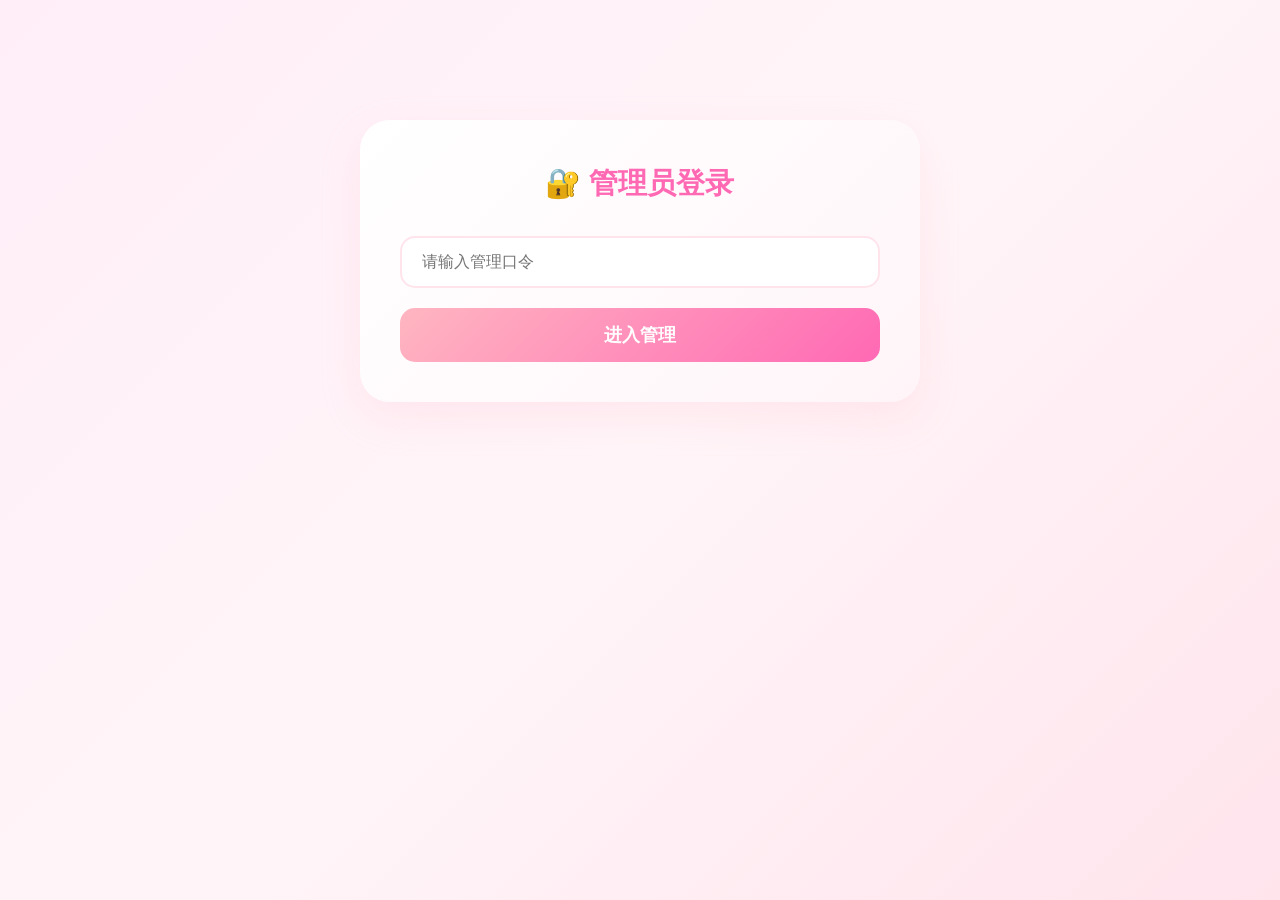
==== admin.html @ d69bb67c "oss config" ====
<!DOCTYPE html>
<html lang="zh-CN">
<head>
    <meta charset="UTF-8">
    <meta name="viewport" content="width=device-width, initial-scale=1.0">
    <title>按摩券管理</title>
    <link rel="stylesheet" href="style.css">
    <style>
        .admin-container {
            max-width: 600px;
            margin: 0 auto;
            padding: 20px;
        }

        .login-card {
            background: linear-gradient(135deg, #fff 0%, #fff5f8 100%);
            border-radius: 30px;
            padding: 40px;
            box-shadow: 0 15px 40px rgba(255, 182, 193, 0.2);
            text-align: center;
            margin-top: 100px;
        }

        .login-title {
            font-size: 1.8rem;
            color: #ff69b4;
            margin-bottom: 30px;
        }

        .login-input {
            width: 100%;
            padding: 15px 20px;
            border: 2px solid #ffe4ec;
            border-radius: 15px;
            font-size: 1rem;
            margin-bottom: 20px;
            outline: none;
            transition: border-color 0.3s ease;
        }

        .login-input:focus {
            border-color: #ff69b4;
        }

        .login-btn {
            width: 100%;
            padding: 15px;
            background: linear-gradient(135deg, #ffb6c1 0%, #ff69b4 100%);
            border: none;
            border-radius: 15px;
            color: #fff;
            font-size: 1.1rem;
            font-weight: 600;
            cursor: pointer;
            transition: transform 0.3s ease, box-shadow 0.3s ease;
        }

        .login-btn:hover {
            transform: translateY(-2px);
            box-shadow: 0 8px 25px rgba(255, 105, 180, 0.4);
        }

        .admin-panel {
            display: none;
        }

        .admin-panel.active {
            display: block;
        }

        .admin-header {
            display: flex;
            justify-content: space-between;
            align-items: center;
            margin-bottom: 30px;
        }

        .admin-title {
            font-size: 1.5rem;
            color: #ff69b4;
        }

        .logout-btn {
            padding: 10px 20px;
            background: #fff;
            border: 2px solid #ffe4ec;
            border-radius: 10px;
            color: #5a4a5a;
            cursor: pointer;
            transition: all 0.3s ease;
        }

        .logout-btn:hover {
            border-color: #ff69b4;
            color: #ff69b4;
        }

        .issue-card {
            background: linear-gradient(135deg, #fff 0%, #fff5f8 100%);
            border-radius: 20px;
            padding: 30px;
            box-shadow: 0 10px 30px rgba(255, 182, 193, 0.15);
            margin-bottom: 30px;
        }

        .issue-title {
            font-size: 1.2rem;
            color: #5a4a5a;
            margin-bottom: 20px;
        }

        .form-group {
            margin-bottom: 20px;
        }

        .form-label {
            display: block;
            margin-bottom: 8px;
            color: #5a4a5a;
            font-weight: 500;
        }

        .form-select, .form-input {
            width: 100%;
            padding: 12px 15px;
            border: 2px solid #ffe4ec;
            border-radius: 10px;
            font-size: 1rem;
            outline: none;
            transition: border-color 0.3s ease;
        }

        .form-select:focus, .form-input:focus {
            border-color: #ff69b4;
        }

        .issue-btn {
            width: 100%;
            padding: 15px;
            background: linear-gradient(135deg, #ffb6c1 0%, #ff69b4 100%);
            border: none;
            border-radius: 15px;
            color: #fff;
            font-size: 1.1rem;
            font-weight: 600;
            cursor: pointer;
            transition: transform 0.3s ease, box-shadow 0.3s ease;
        }

        .issue-btn:hover {
            transform: translateY(-2px);
            box-shadow: 0 8px 25px rgba(255, 105, 180, 0.4);
        }

        .issue-btn:disabled {
            opacity: 0.6;
            cursor: not-allowed;
            transform: none;
        }

        .stats-card {
            background: linear-gradient(135deg, #fff 0%, #fff5f8 100%);
            border-radius: 20px;
            padding: 25px;
            box-shadow: 0 10px 30px rgba(255, 182, 193, 0.15);
        }

        .stats-grid {
            display: grid;
            grid-template-columns: repeat(3, 1fr);
            gap: 15px;
            text-align: center;
        }

        .stat-item {
            padding: 15px;
            background: rgba(255, 228, 236, 0.5);
            border-radius: 15px;
        }

        .stat-number {
            font-size: 2rem;
            font-weight: 700;
            color: #ff69b4;
        }

        .stat-label {
            font-size: 0.9rem;
            color: #8a7a8a;
            margin-top: 5px;
        }

        .message {
            padding: 15px;
            border-radius: 10px;
            margin-bottom: 20px;
            text-align: center;
            display: none;
        }

        .message.success {
            background: #d4edda;
            color: #155724;
            display: block;
        }

        .message.error {
            background: #f8d7da;
            color: #721c24;
            display: block;
        }
    </style>
</head>
<body>
    <div class="admin-container">
        <div class="login-card" id="login-card">
            <h1 class="login-title">🔐 管理员登录</h1>
            <input type="password" class="login-input" id="passcode-input" placeholder="请输入管理口令">
            <button class="login-btn" id="login-btn">进入管理</button>
            <p id="login-error" style="color: #ff69b4; margin-top: 15px; display: none;">口令错误，请重试</p>
        </div>

        <div class="admin-panel" id="admin-panel">
            <div class="admin-header">
                <h1 class="admin-title">💆 按摩券管理</h1>
                <button class="logout-btn" id="logout-btn">退出</button>
            </div>

            <div class="message" id="message"></div>

            <div class="issue-card">
                <h2 class="issue-title">发放新按摩券</h2>
                <div class="form-group">
                    <label class="form-label">按摩时长</label>
                    <select class="form-select" id="duration-select">
                        <option value="5">5 分钟</option>
                        <option value="10">10 分钟</option>
                        <option value="20">20 分钟</option>
                        <option value="30">30 分钟</option>
                        <option value="60">60 分钟</option>
                    </select>
                </div>
                <div class="form-group">
                    <label class="form-label">券标题（可选）</label>
                    <input type="text" class="form-input" id="title-input" placeholder="默认：按摩券">
                </div>
                <button class="issue-btn" id="issue-btn">发放按摩券</button>
            </div>

            <div class="stats-card">
                <h2 class="issue-title">统计数据</h2>
                <div class="stats-grid">
                    <div class="stat-item">
                        <div class="stat-number" id="total-count">0</div>
                        <div class="stat-label">总券数</div>
                    </div>
                    <div class="stat-item">
                        <div class="stat-number" id="available-count">0</div>
                        <div class="stat-label">未使用</div>
                    </div>
                    <div class="stat-item">
                        <div class="stat-number" id="used-count">0</div>
                        <div class="stat-label">已使用</div>
                    </div>
                </div>
            </div>
        </div>
    </div>

    <script src="https://gosspublic.alicdn.com/aliyun-oss-sdk-6.18.0.min.js"></script>
    <script src="oss-config.js"></script>
    <script src="oss-utils.js"></script>
    <script>
        let isLoggedIn = false;

        document.getElementById('login-btn').addEventListener('click', handleLogin);
        document.getElementById('passcode-input').addEventListener('keypress', (e) => {
            if (e.key === 'Enter') handleLogin();
        });
        document.getElementById('logout-btn').addEventListener('click', handleLogout);
        document.getElementById('issue-btn').addEventListener('click', handleIssue);

        function handleLogin() {
            const passcode = document.getElementById('passcode-input').value;
            
            // 如果 OSS 未配置，使用默认口令
            let isValid = false;
            if (typeof verifyPasscode === 'function') {
                isValid = verifyPasscode(passcode);
            } else {
                isValid = passcode === '123456';
            }
            
            if (isValid) {
                isLoggedIn = true;
                document.getElementById('login-card').style.display = 'none';
                document.getElementById('admin-panel').classList.add('active');
                document.getElementById('login-error').style.display = 'none';
                loadStats();
            } else {
                document.getElementById('login-error').style.display = 'block';
            }
        }

        function handleLogout() {
            isLoggedIn = false;
            document.getElementById('passcode-input').value = '';
            document.getElementById('login-card').style.display = 'block';
            document.getElementById('admin-panel').classList.remove('active');
        }

        async function loadStats() {
            try {
                const config = await loadConfigFromOSS();
                const coupons = config.massageCoupons || [];
                
                const total = coupons.length;
                const available = coupons.filter(c => c.status === 'available').length;
                const used = coupons.filter(c => c.status === 'used').length;
                
                document.getElementById('total-count').textContent = total;
                document.getElementById('available-count').textContent = available;
                document.getElementById('used-count').textContent = used;
            } catch (error) {
                showMessage('加载统计数据失败: ' + error.message, 'error');
            }
        }

        async function handleIssue() {
            const duration = parseInt(document.getElementById('duration-select').value);
            const title = document.getElementById('title-input').value || '按摩券';
            
            const issueBtn = document.getElementById('issue-btn');
            issueBtn.disabled = true;
            issueBtn.textContent = '发放中...';

            try {
                const coupon = {
                    icon: '💆',
                    title: title,
                    duration: duration,
                    durationUnit: '分钟'
                };
                
                await addMassageCoupon(coupon);
                showMessage(`按摩券发放成功！时长：${duration}分钟`, 'success');
                document.getElementById('title-input').value = '';
                loadStats();
            } catch (error) {
                showMessage('发放失败: ' + error.message, 'error');
            } finally {
                issueBtn.disabled = false;
                issueBtn.textContent = '发放按摩券';
            }
        }

        function showMessage(text, type) {
            const messageEl = document.getElementById('message');
            messageEl.textContent = text;
            messageEl.className = 'message ' + type;
            
            setTimeout(() => {
                messageEl.className = 'message';
            }, 3000);
        }
    </script>
</body>
</html>
---- style.css ----
* {
    margin: 0;
    padding: 0;
    box-sizing: border-box;
}

body {
    font-family: 'PingFang SC', 'Microsoft YaHei', sans-serif;
    background: linear-gradient(135deg, #ffeef8 0%, #fff5f8 50%, #ffe4ec 100%);
    min-height: 100vh;
    color: #5a4a5a;
    line-height: 1.6;
}

.music-control {
    position: fixed;
    top: 20px;
    right: 20px;
    z-index: 1000;
    cursor: pointer;
    background: linear-gradient(135deg, rgba(255, 182, 193, 0.9) 0%, rgba(255, 105, 180, 0.9) 100%);
    border-radius: 50%;
    width: 50px;
    height: 50px;
    display: flex;
    align-items: center;
    justify-content: center;
    box-shadow: 0 4px 15px rgba(255, 105, 180, 0.3);
    transition: transform 0.3s ease, box-shadow 0.3s ease;
    backdrop-filter: blur(10px);
}

.music-control:hover {
    transform: scale(1.1);
    box-shadow: 0 6px 20px rgba(255, 105, 180, 0.4);
}

.menu-control {
    position: fixed;
    top: 20px;
    left: 20px;
    z-index: 1000;
    cursor: pointer;
    background: linear-gradient(135deg, rgba(255, 182, 193, 0.9) 0%, rgba(255, 105, 180, 0.9) 100%);
    border-radius: 50%;
    width: 50px;
    height: 50px;
    display: flex;
    align-items: center;
    justify-content: center;
    box-shadow: 0 4px 15px rgba(255, 105, 180, 0.3);
    transition: transform 0.3s ease, box-shadow 0.3s ease;
    backdrop-filter: blur(10px);
}

.menu-control:hover {
    transform: scale(1.1);
    box-shadow: 0 6px 20px rgba(255, 105, 180, 0.4);
}

.menu-icon {
    font-size: 24px;
    color: #fff;
}

.menu-overlay {
    position: fixed;
    top: 0;
    left: 0;
    width: 100%;
    height: 100%;
    background: rgba(0, 0, 0, 0.5);
    z-index: 2000;
    opacity: 0;
    visibility: hidden;
    transition: opacity 0.3s ease, visibility 0.3s ease;
}

.menu-overlay.active {
    opacity: 1;
    visibility: visible;
}

.menu-content {
    position: absolute;
    top: 0;
    left: 0;
    width: 280px;
    height: 100%;
    background: linear-gradient(180deg, #fff5f8 0%, #ffeef8 100%);
    padding: 60px 30px 30px;
    transform: translateX(-100%);
    transition: transform 0.3s ease;
    box-shadow: 5px 0 30px rgba(255, 105, 180, 0.2);
}

.menu-overlay.active .menu-content {
    transform: translateX(0);
}

.menu-close {
    position: absolute;
    top: 20px;
    right: 20px;
    background: none;
    border: none;
    font-size: 24px;
    color: #ff69b4;
    cursor: pointer;
    width: 40px;
    height: 40px;
    display: flex;
    align-items: center;
    justify-content: center;
    border-radius: 50%;
    transition: background 0.3s ease;
}

.menu-close:hover {
    background: rgba(255, 105, 180, 0.1);
}

.menu-nav {
    display: flex;
    flex-direction: column;
    gap: 15px;
}

.menu-item {
    display: flex;
    align-items: center;
    padding: 15px 20px;
    background: linear-gradient(135deg, #fff 0%, #fff5f8 100%);
    border-radius: 15px;
    text-decoration: none;
    color: #5a4a5a;
    font-size: 1.1rem;
    font-weight: 500;
    transition: all 0.3s ease;
    border: 2px solid #ffe4ec;
    box-shadow: 0 4px 15px rgba(255, 182, 193, 0.15);
}

.menu-item:hover {
    transform: translateX(10px);
    box-shadow: 0 6px 20px rgba(255, 182, 193, 0.25);
    border-color: #ffb6c1;
}

.menu-item.active {
    background: linear-gradient(135deg, #ffb6c1 0%, #ffc0cb 100%);
    color: #fff;
    border-color: #ff69b4;
}

.page-hidden {
    display: none;
}

.music-icon {
    font-size: 24px;
    animation: pulse 2s ease-in-out infinite;
}

.music-control.playing .music-icon {
    animation: spin 3s linear infinite;
}

@keyframes spin {
    from {
        transform: rotate(0deg);
    }
    to {
        transform: rotate(360deg);
    }
}

@keyframes fadeIn {
    from {
        opacity: 0;
        transform: translateY(20px);
    }
    to {
        opacity: 1;
        transform: translateY(0);
    }
}

@keyframes slideInLeft {
    from {
        opacity: 0;
        transform: translateX(-50px);
    }
    to {
        opacity: 1;
        transform: translateX(0);
    }
}

@keyframes slideInRight {
    from {
        opacity: 0;
        transform: translateX(50px);
    }
    to {
        opacity: 1;
        transform: translateX(0);
    }
}

@keyframes pulse {
    0%, 100% {
        transform: scale(1);
    }
    50% {
        transform: scale(1.05);
    }
}

@keyframes float {
    0%, 100% {
        transform: translateY(0);
    }
    50% {
        transform: translateY(-10px);
    }
}

.container {
    max-width: 1200px;
    margin: 0 auto;
    padding: 20px;
    animation: fadeIn 0.8s ease-out;
    will-change: opacity, transform;
}

.header {
    text-align: center;
    padding: 25px 20px;
    background: linear-gradient(135deg, #ffb6c1 0%, #ffc0cb 100%);
    border-radius: 30px;
    margin-bottom: 20px;
    box-shadow: 0 10px 30px rgba(255, 182, 193, 0.3);
    animation: slideInLeft 0.8s ease-out;
    will-change: opacity, transform;
}

.title {
    font-size: 2.2rem;
    color: #fff;
    text-shadow: 
        0 0 10px rgba(255, 255, 255, 0.8),
        0 0 20px rgba(255, 105, 180, 0.6),
        0 0 30px rgba(255, 20, 147, 0.4),
        2px 2px 4px rgba(0, 0, 0, 0.2);
    font-weight: 600;
    letter-spacing: 4px;
    background: linear-gradient(135deg, rgba(255, 255, 255, 0.2) 0%, rgba(255, 255, 255, 0.1) 100%);
    padding: 8px 20px;
    border-radius: 15px;
    display: inline-block;
    position: relative;
    overflow: hidden;
}

.title::before {
    content: '';
    position: absolute;
    top: -50%;
    left: -50%;
    width: 200%;
    height: 200%;
    background: linear-gradient(
        45deg,
        transparent,
        transparent 40%,
        rgba(255, 255, 255, 0.3) 50%,
        transparent 60%,
        transparent
    );
    animation: shine 3s ease-in-out infinite;
    transform: rotate(45deg);
}

@keyframes shine {
    0% {
        transform: translateX(-100%) rotate(45deg);
    }
    100% {
        transform: translateX(100%) rotate(45deg);
    }
}

.section-title {
    font-size: 1.8rem;
    color: #ff69b4;
    text-align: center;
    margin-bottom: 30px;
    margin-top: 30px;
    font-weight: 600;
    position: relative;
    animation: slideInRight 0.8s ease-out;
    will-change: opacity, transform;
}

.section-title::after {
    content: '';
    display: block;
    width: 80px;
    height: 3px;
    background: linear-gradient(90deg, #ffb6c1, #ff69b4);
    margin: 10px auto;
    border-radius: 2px;
    animation: pulse 2s ease-in-out infinite;
    will-change: transform;
}

.love-time-section {
    margin-bottom: 50px;
}

.love-time-card {
    background: linear-gradient(135deg, #fff 0%, #fff5f8 100%);
    border-radius: 30px;
    padding: 40px;
    box-shadow: 0 15px 40px rgba(255, 182, 193, 0.2);
    text-align: center;
}

.time-display {
    display: flex;
    justify-content: center;
    gap: 20px;
    flex-wrap: wrap;
}

.time-item {
    display: flex;
    flex-direction: column;
    align-items: center;
    background: linear-gradient(135deg, #ffb6c1 0%, #ffc0cb 100%);
    padding: 20px 30px;
    border-radius: 20px;
    box-shadow: 0 8px 20px rgba(255, 182, 193, 0.3);
    min-width: 100px;
    animation: float 3s ease-in-out infinite;
    transition: transform 0.3s ease;
    will-change: transform;
}

.time-item:hover {
    transform: scale(1.1);
}

.time-item:nth-child(1) { animation-delay: 0s; }
.time-item:nth-child(2) { animation-delay: 0.2s; }
.time-item:nth-child(3) { animation-delay: 0.4s; }
.time-item:nth-child(4) { animation-delay: 0.6s; }

.time-number {
    font-size: 3rem;
    font-weight: 700;
    color: #fff;
    display: block;
    margin-bottom: 5px;
    text-shadow: 2px 2px 4px rgba(0, 0, 0, 0.1);
    transition: transform 0.3s ease;
}

.time-label {
    font-size: 1rem;
    color: #fff;
    font-weight: 500;
}

.milestones-section {
    margin-bottom: 50px;
}

.milestones-carousel {
    position: relative;
    padding: 0 60px;
}

.milestones-track {
    display: flex;
    gap: 20px;
    overflow-x: auto;
    scroll-behavior: smooth;
    padding: 20px 0;
    scrollbar-width: none;
    -ms-overflow-style: none;
}

.milestones-track::-webkit-scrollbar {
    display: none;
}

.milestone-card {
    background: linear-gradient(135deg, #fff 0%, #fff5f8 100%);
    border-radius: 20px;
    padding: 0;
    box-shadow: 0 10px 30px rgba(255, 182, 193, 0.15);
    transition: transform 0.3s ease, box-shadow 0.3s ease;
    border: 2px solid #ffe4ec;
    min-width: 300px;
    max-width: 300px;
    flex-shrink: 0;
    animation: fadeIn 0.6s ease-out;
    overflow: hidden;
}

.milestone-card:hover {
    transform: translateY(-10px) rotate(2deg);
    box-shadow: 0 20px 50px rgba(255, 182, 193, 0.35);
}

.milestone-image {
    width: 100%;
    height: 180px;
    object-fit: cover;
    transition: transform 0.5s ease;
}

.milestone-card:hover .milestone-image {
    transform: scale(1.1);
}

.milestone-content {
    padding: 20px;
}

.carousel-btn {
    position: absolute;
    top: 50%;
    transform: translateY(-50%);
    width: 50px;
    height: 50px;
    border-radius: 50%;
    background: linear-gradient(135deg, #ffb6c1 0%, #ffc0cb 100%);
    border: none;
    color: #fff;
    font-size: 24px;
    cursor: pointer;
    box-shadow: 0 5px 15px rgba(255, 182, 193, 0.3);
    transition: all 0.3s ease;
    z-index: 10;
}

.carousel-btn:hover {
    transform: translateY(-50%) scale(1.1);
    box-shadow: 0 8px 20px rgba(255, 182, 193, 0.4);
}

.carousel-btn:active {
    transform: translateY(-50%) scale(0.95);
}

.carousel-prev {
    left: 10px;
}

.carousel-next {
    right: 10px;
}

.milestone-card:hover {
    transform: translateY(-5px);
    box-shadow: 0 15px 40px rgba(255, 182, 193, 0.25);
}

.milestone-date {
    font-size: 0.9rem;
    color: #ff69b4;
    font-weight: 600;
    margin-bottom: 10px;
    display: inline-block;
    background: linear-gradient(135deg, #ffe4ec 0%, #ffb6c1 100%);
    padding: 5px 15px;
    border-radius: 15px;
}

.milestone-title {
    font-size: 1.3rem;
    color: #5a4a5a;
    margin-bottom: 10px;
    font-weight: 600;
}

.milestone-description {
    font-size: 1rem;
    color: #8a7a8a;
    line-height: 1.6;
}

.goals-section {
    margin-bottom: 50px;
}

.goals-carousel {
    position: relative;
    padding: 0 60px;
}

.goals-track {
    display: flex;
    gap: 20px;
    overflow-x: auto;
    scroll-behavior: smooth;
    padding: 20px 0;
    scrollbar-width: none;
    -ms-overflow-style: none;
}

.goals-track::-webkit-scrollbar {
    display: none;
}

.goal-card {
    background: linear-gradient(135deg, #fff 0%, #fff5f8 100%);
    border-radius: 20px;
    padding: 30px 20px;
    box-shadow: 0 10px 30px rgba(255, 182, 193, 0.15);
    text-align: center;
    transition: transform 0.3s ease, box-shadow 0.3s ease;
    border: 2px solid #ffe4ec;
    cursor: pointer;
    min-width: 200px;
    max-width: 200px;
    flex-shrink: 0;
    animation: fadeIn 0.6s ease-out;
}

.goal-card:hover {
    transform: translateY(-10px) rotate(-2deg);
    box-shadow: 0 20px 50px rgba(255, 182, 193, 0.35);
}

.goal-icon {
    font-size: 3rem;
    margin-bottom: 15px;
    display: block;
    transition: transform 0.3s ease;
}

.goal-card:hover .goal-icon {
    transform: scale(1.2) rotate(10deg);
}

.goal-title {
    font-size: 1.1rem;
    color: #5a4a5a;
    font-weight: 500;
}

.map-section {
    margin-bottom: 50px;
}

.map-container {
    background: linear-gradient(135deg, #fff 0%, #fff5f8 100%);
    border-radius: 30px;
    padding: 30px;
    box-shadow: 0 15px 40px rgba(255, 182, 193, 0.2);
    animation: fadeIn 0.8s ease-out;
}

.asia-map {
    width: 100%;
    height: 500px;
    border-radius: 20px;
    overflow: hidden;
    transition: transform 0.3s ease;
}

.map-container:hover .asia-map {
    transform: scale(1.01);
}

.footer {
    text-align: center;
    padding: 30px;
    background: linear-gradient(135deg, #ffb6c1 0%, #ffc0cb 100%);
    border-radius: 30px;
    margin-top: 30px;
    box-shadow: 0 10px 30px rgba(255, 182, 193, 0.3);
    animation: slideInRight 0.8s ease-out;
    will-change: opacity, transform;
}

.footer p {
    color: #fff;
    font-size: 1.1rem;
    font-weight: 500;
    animation: pulse 2s ease-in-out infinite;
    will-change: transform;
}

@media (max-width: 768px) {
    .title {
        font-size: 1.8rem;
    }

    .section-title {
        font-size: 1.4rem;
    }

    .time-item {
        min-width: 70px;
        padding: 12px 15px;
    }

    .time-number {
        font-size: 1.8rem;
    }

    .milestones-carousel {
        padding: 0 40px;
    }

    .carousel-btn {
        width: 40px;
        height: 40px;
        font-size: 20px;
    }

    .goals-carousel {
        padding: 0 40px;
    }

    .goal-card {
        padding: 20px 15px;
    }

    .goal-icon {
        font-size: 2.5rem;
    }

    .goal-title {
        font-size: 1rem;
    }

    .map-container {
        padding: 20px;
    }

    .asia-map {
        height: 350px;
    }

    .coupons-container {
        grid-template-columns: 1fr;
        gap: 15px;
        padding: 10px 0;
    }

    .coupon-card {
        padding: 20px;
    }

    .coupon-icon {
        font-size: 2.5rem;
    }

    .coupon-title {
        font-size: 1.2rem;
    }

    .coupon-duration {
        font-size: 0.9rem;
        padding: 3px 10px;
    }

    .coupon-status {
        padding: 4px 12px;
        font-size: 0.8rem;
    }

    .coupon-info-item {
        padding: 8px 12px;
    }

    .coupon-info-label,
    .coupon-info-value {
        font-size: 0.85rem;
    }

    .menu-content {
        width: 260px;
        padding: 50px 20px 20px;
    }

    .menu-item {
        padding: 12px 15px;
        font-size: 1rem;
    }

    .music-control,
    .menu-control {
        width: 45px;
        height: 45px;
    }

    .music-icon,
    .menu-icon {
        font-size: 20px;
    }
}

.coupons-section {
    margin-bottom: 50px;
}

.coupons-tabs {
    display: flex;
    justify-content: center;
    gap: 15px;
    margin-bottom: 30px;
    flex-wrap: wrap;
}

.coupons-container {
    display: grid;
    grid-template-columns: repeat(auto-fill, minmax(350px, 1fr));
    gap: 25px;
    padding: 20px 0;
}

.coupon-card {
    background: linear-gradient(135deg, #fff 0%, #fff5f8 100%);
    border-radius: 20px;
    padding: 0;
    box-shadow: 0 10px 30px rgba(255, 182, 193, 0.15);
    transition: transform 0.3s ease, box-shadow 0.3s ease;
    border: 2px solid #ffe4ec;
    position: relative;
    overflow: hidden;
    animation: fadeIn 0.6s ease-out;
}

.coupon-card:hover {
    transform: translateY(-8px);
    box-shadow: 0 20px 50px rgba(255, 182, 193, 0.35);
}

.coupon-card.used {
    opacity: 0.85;
}

.coupon-card-header {
    display: flex;
    justify-content: space-between;
    align-items: center;
    padding: 15px 20px;
    background: linear-gradient(135deg, #ffe4ec 0%, #fff0f5 100%);
    border-bottom: 1px solid #ffd1dc;
}

.coupon-number {
    font-size: 0.85rem;
    font-weight: 600;
    color: #ff69b4;
    background: rgba(255, 255, 255, 0.8);
    padding: 5px 12px;
    border-radius: 15px;
    letter-spacing: 1px;
}

.coupon-main {
    display: flex;
    align-items: center;
    padding: 25px 20px;
    gap: 15px;
}

.coupon-icon {
    font-size: 3.5rem;
    flex-shrink: 0;
}

.coupon-content {
    flex: 1;
}

.coupon-title {
    font-size: 1.5rem;
    color: #5a4a5a;
    font-weight: 600;
    margin-bottom: 8px;
}

.coupon-card.used .coupon-title {
    color: #999;
}

.coupon-meta {
    display: flex;
    gap: 10px;
    align-items: center;
}

.coupon-duration {
    font-size: 1.1rem;
    color: #ff69b4;
    font-weight: 700;
    background: linear-gradient(135deg, #ffe4ec 0%, #ffb6c1 100%);
    padding: 6px 16px;
    border-radius: 20px;
}

.coupon-card.used .coupon-duration {
    color: #999;
    background: linear-gradient(135deg, #f0f0f0 0%, #e0e0e0 100%);
}

.coupon-timeline {
    padding: 0 20px 20px;
}

.timeline-item {
    display: flex;
    align-items: flex-start;
    gap: 12px;
    padding: 12px 0;
    border-bottom: 1px dashed #ffe4ec;
}

.timeline-item:last-child {
    border-bottom: none;
}

.timeline-item.pending {
    opacity: 0.6;
}

.timeline-dot {
    width: 12px;
    height: 12px;
    border-radius: 50%;
    background: #e0e0e0;
    border: 2px solid #ccc;
    flex-shrink: 0;
    margin-top: 4px;
}

.timeline-dot.active {
    background: #90EE90;
    border-color: #32CD32;
    box-shadow: 0 0 8px rgba(144, 238, 144, 0.6);
}

.timeline-dot.used {
    background: #ff69b4;
    border-color: #ff1493;
    box-shadow: 0 0 8px rgba(255, 105, 180, 0.6);
}

.timeline-content {
    flex: 1;
    display: flex;
    flex-direction: column;
    gap: 4px;
}

.timeline-label {
    font-size: 0.85rem;
    color: #8a7a8a;
    font-weight: 500;
}

.timeline-time {
    font-size: 0.95rem;
    color: #5a4a5a;
    font-weight: 600;
    font-family: 'Courier New', monospace;
    letter-spacing: 0.5px;
}

.coupon-card.used .timeline-time {
    color: #999;
}

.coupon-status {
    padding: 8px 18px;
    border-radius: 20px;
    font-size: 0.9rem;
    font-weight: 600;
    border: none;
    cursor: pointer;
    transition: all 0.3s ease;
}

.coupon-status.available {
    background: linear-gradient(135deg, #ff69b4 0%, #ff1493 100%);
    color: #fff;
    box-shadow: 0 4px 15px rgba(255, 105, 180, 0.4);
}

.coupon-status.available:hover {
    transform: scale(1.05);
    box-shadow: 0 6px 20px rgba(255, 105, 180, 0.5);
}

.coupon-status.available:active {
    transform: scale(0.98);
}

.coupon-status.used {
    background: linear-gradient(135deg, #ccc 0%, #999 100%);
    color: #fff;
    cursor: default;
}

.coupon-stamp {
    position: absolute;
    bottom: 20px;
    right: 20px;
    width: 80px;
    height: 80px;
    border: 3px solid #ff69b4;
    border-radius: 50%;
    display: flex;
    align-items: center;
    justify-content: center;
    transform: rotate(-30deg);
    opacity: 0;
    transition: opacity 0.3s ease;
}

.coupon-card.used .coupon-stamp {
    opacity: 0.3;
}

.coupon-stamp-text {
    font-size: 1rem;
    color: #ff69b4;
    font-weight: 700;
    text-transform: uppercase;
}

.tab-btn {
    padding: 12px 30px;
    background: linear-gradient(135deg, #fff 0%, #fff5f8 100%);
    border: 2px solid #ffe4ec;
    border-radius: 25px;
    color: #5a4a5a;
    font-size: 1rem;
    font-weight: 500;
    cursor: pointer;
    transition: all 0.3s ease;
    box-shadow: 0 4px 15px rgba(255, 182, 193, 0.15);
}

.tab-btn:hover {
    transform: translateY(-2px);
    box-shadow: 0 6px 20px rgba(255, 182, 193, 0.25);
    border-color: #ffb6c1;
}

.tab-btn.active {
    background: linear-gradient(135deg, #ffb6c1 0%, #ffc0cb 100%);
    color: #fff;
    border-color: #ff69b4;
}

.refresh-btn {
    background: linear-gradient(135deg, #e8f5e9 0%, #c8e6c9 100%);
    border-color: #a5d6a7;
}

.refresh-btn:hover {
    border-color: #66bb6a;
}

.qr-modal {
    position: fixed;
    top: 0;
    left: 0;
    width: 100%;
    height: 100%;
    background: rgba(0, 0, 0, 0.6);
    z-index: 3000;
    display: flex;
    align-items: center;
    justify-content: center;
    opacity: 0;
    visibility: hidden;
    transition: opacity 0.3s ease, visibility 0.3s ease;
}

.qr-modal.active {
    opacity: 1;
    visibility: visible;
}

.qr-modal-content {
    background: linear-gradient(135deg, #fff 0%, #fff5f8 100%);
    border-radius: 30px;
    padding: 40px;
    text-align: center;
    position: relative;
    max-width: 90%;
    width: 350px;
    box-shadow: 0 20px 60px rgba(255, 105, 180, 0.3);
    border: 3px solid #ffe4ec;
    transform: scale(0.9);
    transition: transform 0.3s ease;
}

.qr-modal.active .qr-modal-content {
    transform: scale(1);
}

.qr-modal-close {
    position: absolute;
    top: 15px;
    right: 15px;
    background: none;
    border: none;
    font-size: 24px;
    color: #ff69b4;
    cursor: pointer;
    width: 40px;
    height: 40px;
    display: flex;
    align-items: center;
    justify-content: center;
    border-radius: 50%;
    transition: background 0.3s ease;
}

.qr-modal-close:hover {
    background: rgba(255, 105, 180, 0.1);
}

.qr-modal-title {
    font-size: 1.4rem;
    color: #5a4a5a;
    margin-bottom: 25px;
    font-weight: 600;
}

.qr-code {
    width: 200px;
    height: 200px;
    margin: 0 auto 20px;
    padding: 15px;
    background: #fff;
    border-radius: 15px;
    box-shadow: 0 4px 15px rgba(0, 0, 0, 0.1);
    display: flex;
    align-items: center;
    justify-content: center;
}

.qr-code img {
    max-width: 100%;
    max-height: 100%;
}

.qr-modal-desc {
    font-size: 1rem;
    color: #8a7a8a;
}

.coupons-container {
    display: grid;
    grid-template-columns: repeat(auto-fill, minmax(300px, 1fr));
    gap: 25px;
    padding: 20px 0;
}

.coupon-card {
    background: linear-gradient(135deg, #fff 0%, #fff5f8 100%);
    border-radius: 20px;
    padding: 25px;
    box-shadow: 0 10px 30px rgba(255, 182, 193, 0.15);
    transition: transform 0.3s ease, box-shadow 0.3s ease;
    border: 2px solid #ffe4ec;
    position: relative;
    overflow: hidden;
    animation: fadeIn 0.6s ease-out;
}

.coupon-card:hover {
    transform: translateY(-10px);
    box-shadow: 0 20px 50px rgba(255, 182, 193, 0.35);
}

.coupon-card::before {
    content: '';
    position: absolute;
    top: 0;
    left: 0;
    right: 0;
    height: 5px;
    background: linear-gradient(90deg, #ffb6c1, #ff69b4);
}

@media (max-width: 480px) {
    .container {
        padding: 10px;
    }

    .header {
        padding: 30px 15px;
    }

    .title {
        font-size: 1.5rem;
    }

    .love-time-card {
        padding: 25px 15px;
    }

    .time-display {
        gap: 10px;
    }

    .time-item {
        min-width: 70px;
        padding: 12px 15px;
    }

    .time-number {
        font-size: 1.8rem;
    }

    .time-label {
        font-size: 0.85rem;
    }

    .goals-container {
        grid-template-columns: 1fr;
    }

    .milestone-card {
        padding: 20px;
    }

    .coupons-container {
        grid-template-columns: 1fr;
        gap: 15px;
        padding: 10px 0;
    }

    .coupon-card {
        border-radius: 15px;
    }

    .coupon-card-header {
        padding: 12px 15px;
    }

    .coupon-number {
        font-size: 0.75rem;
        padding: 4px 10px;
    }

    .coupon-main {
        padding: 18px 15px;
        gap: 12px;
    }

    .coupon-icon {
        font-size: 2.5rem;
    }

    .coupon-title {
        font-size: 1.2rem;
    }

    .coupon-duration {
        font-size: 0.9rem;
        padding: 4px 12px;
    }

    .coupon-status {
        padding: 6px 14px;
        font-size: 0.8rem;
    }

    .coupon-timeline {
        padding: 0 15px 15px;
    }

    .timeline-item {
        padding: 10px 0;
        gap: 10px;
    }

    .timeline-dot {
        width: 10px;
        height: 10px;
    }

    .timeline-label {
        font-size: 0.8rem;
    }

    .timeline-time {
        font-size: 0.85rem;
    }

    .coupon-stamp {
        width: 60px;
        height: 60px;
        bottom: 15px;
        right: 15px;
    }

    .coupon-stamp-text {
        font-size: 0.8rem;
    }

    .coupons-tabs {
        gap: 10px;
        margin-bottom: 20px;
    }

    .tab-btn {
        padding: 10px 20px;
        font-size: 0.9rem;
    }

    .qr-modal-content {
        padding: 30px 20px;
        width: 300px;
    }

    .qr-modal-title {
        font-size: 1.2rem;
        margin-bottom: 20px;
    }

    .qr-code {
        width: 160px;
        height: 160px;
        padding: 10px;
    }

    .qr-modal-desc {
        font-size: 0.9rem;
    }

    .menu-content {
        width: 240px;
        padding: 45px 15px 15px;
    }

    .menu-item {
        padding: 10px 12px;
        font-size: 0.95rem;
    }

    .menu-close {
        top: 15px;
        right: 15px;
        width: 35px;
        height: 35px;
        font-size: 20px;
    }

    .music-control,
    .menu-control {
        width: 40px;
        height: 40px;
        top: 15px;
    }

    .music-icon,
    .menu-icon {
        font-size: 18px;
    }
}
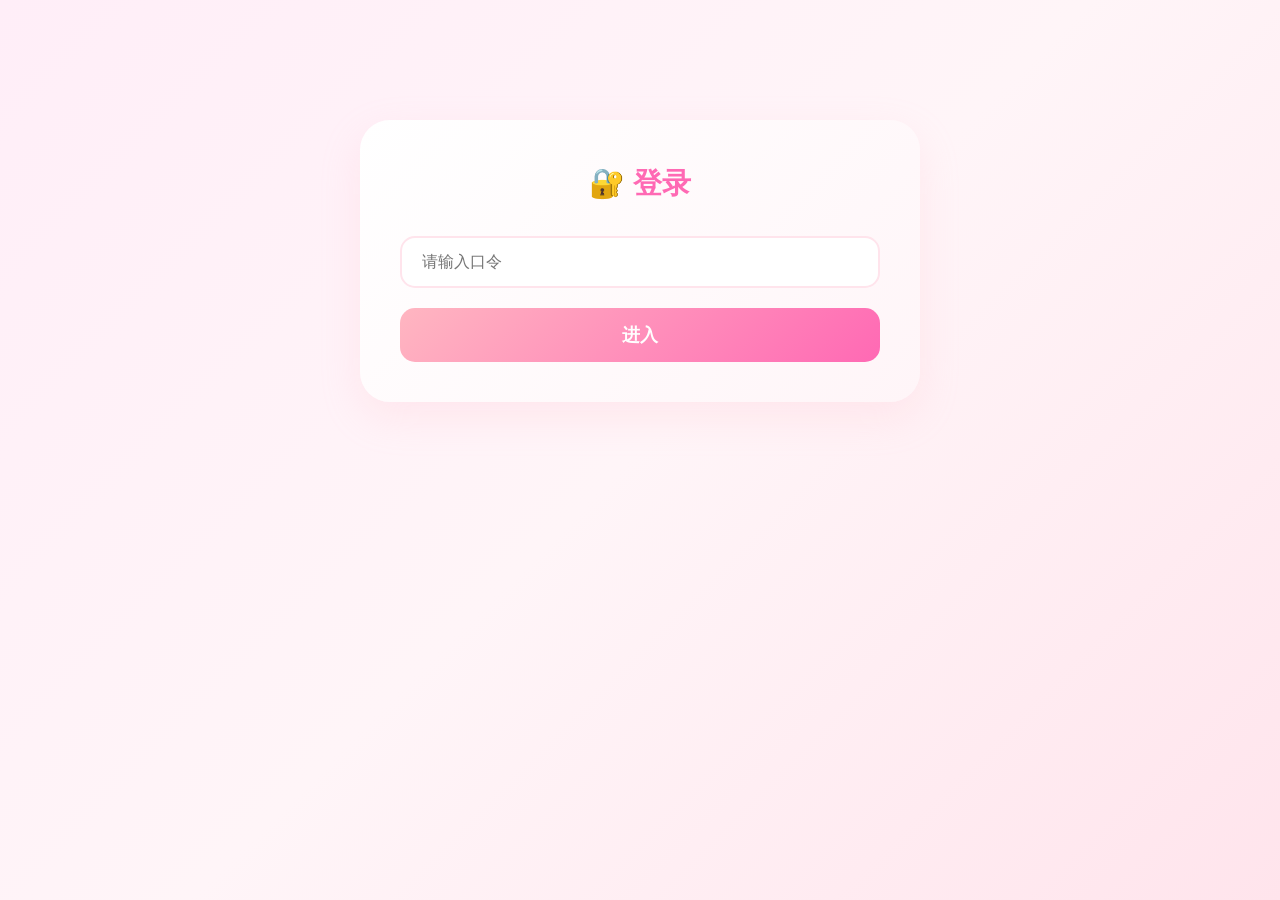
==== commit 32de7fb3: "admin" ====
--- a/admin.html
+++ b/admin.html
@@ -3,8 +3,8 @@
 <head>
     <meta charset="UTF-8">
     <meta name="viewport" content="width=device-width, initial-scale=1.0">
-    <title>按摩券管理</title>
-    <link rel="stylesheet" href="style.css">
+    <title>恋爱卡管理</title>
+    <link rel="stylesheet" href="css/style.css">
     <style>
         .admin-container {
             max-width: 600px;
@@ -209,42 +209,147 @@
             color: #721c24;
             display: block;
         }
+
+        .coupon-list {
+            background: linear-gradient(135deg, #fff 0%, #fff5f8 100%);
+            border-radius: 20px;
+            padding: 25px;
+            box-shadow: 0 10px 30px rgba(255, 182, 193, 0.15);
+            margin-top: 30px;
+        }
+
+        .coupon-list-title {
+            font-size: 1.2rem;
+            color: #5a4a5a;
+            margin-bottom: 20px;
+        }
+
+        .coupon-item {
+            display: flex;
+            justify-content: space-between;
+            align-items: center;
+            padding: 15px;
+            background: rgba(255, 228, 236, 0.5);
+            border-radius: 12px;
+            margin-bottom: 10px;
+            transition: all 0.3s ease;
+        }
+
+        .coupon-item:hover {
+            background: rgba(255, 228, 236, 0.8);
+            transform: translateX(5px);
+        }
+
+        .coupon-item-info {
+            display: flex;
+            align-items: center;
+            gap: 15px;
+        }
+
+        .coupon-item-icon {
+            font-size: 1.5rem;
+        }
+
+        .coupon-item-details {
+            display: flex;
+            flex-direction: column;
+        }
+
+        .coupon-item-title {
+            font-weight: 600;
+            color: #5a4a5a;
+        }
+
+        .coupon-item-meta {
+            font-size: 0.85rem;
+            color: #8a7a8a;
+        }
+
+        .coupon-item-status {
+            padding: 4px 12px;
+            border-radius: 12px;
+            font-size: 0.8rem;
+            font-weight: 500;
+        }
+
+        .coupon-item-status.available {
+            background: #d4edda;
+            color: #155724;
+        }
+
+        .coupon-item-status.used {
+            background: #f8d7da;
+            color: #721c24;
+        }
+
+        .delete-btn {
+            padding: 8px 16px;
+            background: #ff6b6b;
+            border: none;
+            border-radius: 8px;
+            color: #fff;
+            font-size: 0.85rem;
+            cursor: pointer;
+            transition: all 0.3s ease;
+            margin-left: 10px;
+        }
+
+        .delete-btn:hover {
+            background: #ff5252;
+            transform: scale(1.05);
+        }
+
+        .delete-btn:disabled {
+            opacity: 0.5;
+            cursor: not-allowed;
+            transform: none;
+        }
+
+        .coupon-item-actions {
+            display: flex;
+            align-items: center;
+            gap: 10px;
+        }
+
+        .empty-list {
+            text-align: center;
+            padding: 40px;
+            color: #8a7a8a;
+        }
     </style>
 </head>
 <body>
     <div class="admin-container">
         <div class="login-card" id="login-card">
-            <h1 class="login-title">🔐 管理员登录</h1>
-            <input type="password" class="login-input" id="passcode-input" placeholder="请输入管理口令">
-            <button class="login-btn" id="login-btn">进入管理</button>
+            <h1 class="login-title">🔐 登录</h1>
+            <input type="password" class="login-input" id="passcode-input" placeholder="请输入口令">
+            <button class="login-btn" id="login-btn">进入</button>
             <p id="login-error" style="color: #ff69b4; margin-top: 15px; display: none;">口令错误，请重试</p>
         </div>
 
         <div class="admin-panel" id="admin-panel">
             <div class="admin-header">
-                <h1 class="admin-title">💆 按摩券管理</h1>
+                <h1 class="admin-title">💆 恋爱卡管理</h1>
                 <button class="logout-btn" id="logout-btn">退出</button>
             </div>
 
             <div class="message" id="message"></div>
 
             <div class="issue-card">
-                <h2 class="issue-title">发放新按摩券</h2>
+                <h2 class="issue-title">赠送恋爱卡</h2>
                 <div class="form-group">
-                    <label class="form-label">按摩时长</label>
+                    <label class="form-label">时长</label>
                     <select class="form-select" id="duration-select">
                         <option value="5">5 分钟</option>
                         <option value="10">10 分钟</option>
                         <option value="20">20 分钟</option>
-                        <option value="30">30 分钟</option>
-                        <option value="60">60 分钟</option>
                     </select>
                 </div>
                 <div class="form-group">
-                    <label class="form-label">券标题（可选）</label>
-                    <input type="text" class="form-input" id="title-input" placeholder="默认：按摩券">
+                    <label class="form-label">标题</label>
+                    <input type="text" class="form-input" id="title-input" placeholder="默认：按摩卡">
                 </div>
-                <button class="issue-btn" id="issue-btn">发放按摩券</button>
+                <button class="issue-btn" id="issue-btn">赠送</button>
             </div>
 
             <div class="stats-card">
@@ -252,7 +357,7 @@
                 <div class="stats-grid">
                     <div class="stat-item">
                         <div class="stat-number" id="total-count">0</div>
-                        <div class="stat-label">总券数</div>
+                        <div class="stat-label">总数</div>
                     </div>
                     <div class="stat-item">
                         <div class="stat-number" id="available-count">0</div>
@@ -264,12 +369,20 @@
                     </div>
                 </div>
             </div>
+
+            <div class="coupon-list">
+                <h2 class="coupon-list-title">恋爱卡列表</h2>
+                <div id="coupon-list-container">
+                    <div class="empty-list">暂无恋爱卡</div>
+                </div>
+            </div>
         </div>
     </div>
 
     <script src="https://gosspublic.alicdn.com/aliyun-oss-sdk-6.18.0.min.js"></script>
-    <script src="oss-config.js"></script>
-    <script src="oss-utils.js"></script>
+    <script src="js/oss-config.js"></script>
+    <script src="js/crypto-utils.js"></script>
+    <script src="js/oss-utils.js"></script>
     <script>
         let isLoggedIn = false;
 
@@ -321,18 +434,72 @@
                 document.getElementById('total-count').textContent = total;
                 document.getElementById('available-count').textContent = available;
                 document.getElementById('used-count').textContent = used;
+                
+                renderCouponList(coupons);
             } catch (error) {
                 showMessage('加载统计数据失败: ' + error.message, 'error');
             }
         }
 
+        function renderCouponList(coupons) {
+            const container = document.getElementById('coupon-list-container');
+            
+            if (coupons.length === 0) {
+                container.innerHTML = '<div class="empty-list">暂无数据</div>';
+                return;
+            }
+            
+            // 按 ID 倒序排列，最新的在前面
+            const sortedCoupons = [...coupons].sort((a, b) => b.id - a.id);
+            
+            container.innerHTML = sortedCoupons.map(coupon => `
+                <div class="coupon-item" data-coupon-id="${coupon.id}">
+                    <div class="coupon-item-info">
+                        <span class="coupon-item-icon">${coupon.icon}</span>
+                        <div class="coupon-item-details">
+                            <span class="coupon-item-title">${coupon.title} #${coupon.id}</span>
+                            <span class="coupon-item-meta">${coupon.duration}${coupon.durationUnit} · ${coupon.acquiredDate}</span>
+                        </div>
+                    </div>
+                    <div class="coupon-item-actions">
+                        <span class="coupon-item-status ${coupon.status}">${coupon.status === 'available' ? '未使用' : '已使用'}</span>
+                        <button class="delete-btn" onclick="handleDelete(${coupon.id})">删除</button>
+                    </div>
+                </div>
+            `).join('');
+        }
+
+        async function handleDelete(couponId) {
+            if (!confirm(`确定要删除 #${couponId} 吗？此操作不可恢复。`)) {
+                return;
+            }
+            
+            const deleteBtn = document.querySelector(`[data-coupon-id="${couponId}"] .delete-btn`);
+            if (deleteBtn) {
+                deleteBtn.disabled = true;
+                deleteBtn.textContent = '删除中...';
+            }
+            
+            try {
+                await deleteMassageCoupon(couponId);
+                showMessage('删除成功', 'success');
+                loadStats();
+            } catch (error) {
+                showMessage('删除失败: ' + error.message, 'error');
+                if (deleteBtn) {
+                    deleteBtn.disabled = false;
+                    deleteBtn.textContent = '删除';
+                }
+            }
+        }
+
         async function handleIssue() {
             const duration = parseInt(document.getElementById('duration-select').value);
-            const title = document.getElementById('title-input').value || '按摩券';
+            const title = document.getElementById('title-input').value || '按摩卡';
             
             const issueBtn = document.getElementById('issue-btn');
             issueBtn.disabled = true;
-            issueBtn.textContent = '发放中...';
+            issueBtn.textContent = '赠送中...';
 
             try {
                 const coupon = {
@@ -343,14 +510,14 @@
                 };
                 
                 await addMassageCoupon(coupon);
-                showMessage(`按摩券发放成功！时长：${duration}分钟`, 'success');
+                showMessage(`${title}赠送成功！时长：${duration}分钟`, 'success');
                 document.getElementById('title-input').value = '';
                 loadStats();
             } catch (error) {
-                showMessage('发放失败: ' + error.message, 'error');
+                showMessage('赠送失败: ' + error.message, 'error');
             } finally {
                 issueBtn.disabled = false;
-                issueBtn.textContent = '发放按摩券';
+                issueBtn.textContent = '赠送';
             }
         }
 
--- a/css/style.css
+++ b/css/style.css
@@ -0,0 +1,1307 @@
+* {
+    margin: 0;
+    padding: 0;
+    box-sizing: border-box;
+}
+
+body {
+    font-family: 'PingFang SC', 'Microsoft YaHei', sans-serif;
+    background: linear-gradient(135deg, #ffeef8 0%, #fff5f8 50%, #ffe4ec 100%);
+    min-height: 100vh;
+    color: #5a4a5a;
+    line-height: 1.6;
+}
+
+.music-control {
+    position: fixed;
+    top: 20px;
+    right: 20px;
+    z-index: 1000;
+    cursor: pointer;
+    background: linear-gradient(135deg, rgba(255, 182, 193, 0.9) 0%, rgba(255, 105, 180, 0.9) 100%);
+    border-radius: 50%;
+    width: 50px;
+    height: 50px;
+    display: flex;
+    align-items: center;
+    justify-content: center;
+    box-shadow: 0 4px 15px rgba(255, 105, 180, 0.3);
+    transition: transform 0.3s ease, box-shadow 0.3s ease;
+    backdrop-filter: blur(10px);
+}
+
+.music-control:hover {
+    transform: scale(1.1);
+    box-shadow: 0 6px 20px rgba(255, 105, 180, 0.4);
+}
+
+.menu-control {
+    position: fixed;
+    top: 20px;
+    left: 20px;
+    z-index: 1000;
+    cursor: pointer;
+    background: linear-gradient(135deg, rgba(255, 182, 193, 0.9) 0%, rgba(255, 105, 180, 0.9) 100%);
+    border-radius: 50%;
+    width: 50px;
+    height: 50px;
+    display: flex;
+    align-items: center;
+    justify-content: center;
+    box-shadow: 0 4px 15px rgba(255, 105, 180, 0.3);
+    transition: transform 0.3s ease, box-shadow 0.3s ease;
+    backdrop-filter: blur(10px);
+}
+
+.menu-control:hover {
+    transform: scale(1.1);
+    box-shadow: 0 6px 20px rgba(255, 105, 180, 0.4);
+}
+
+.menu-icon {
+    font-size: 24px;
+    color: #fff;
+}
+
+.menu-overlay {
+    position: fixed;
+    top: 0;
+    left: 0;
+    width: 100%;
+    height: 100%;
+    background: rgba(0, 0, 0, 0.5);
+    z-index: 2000;
+    opacity: 0;
+    visibility: hidden;
+    transition: opacity 0.3s ease, visibility 0.3s ease;
+}
+
+.menu-overlay.active {
+    opacity: 1;
+    visibility: visible;
+}
+
+.menu-content {
+    position: absolute;
+    top: 0;
+    left: 0;
+    width: 280px;
+    height: 100%;
+    background: linear-gradient(180deg, #fff5f8 0%, #ffeef8 100%);
+    padding: 60px 30px 30px;
+    transform: translateX(-100%);
+    transition: transform 0.3s ease;
+    box-shadow: 5px 0 30px rgba(255, 105, 180, 0.2);
+}
+
+.menu-overlay.active .menu-content {
+    transform: translateX(0);
+}
+
+.menu-close {
+    position: absolute;
+    top: 20px;
+    right: 20px;
+    background: none;
+    border: none;
+    font-size: 24px;
+    color: #ff69b4;
+    cursor: pointer;
+    width: 40px;
+    height: 40px;
+    display: flex;
+    align-items: center;
+    justify-content: center;
+    border-radius: 50%;
+    transition: background 0.3s ease;
+}
+
+.menu-close:hover {
+    background: rgba(255, 105, 180, 0.1);
+}
+
+.menu-nav {
+    display: flex;
+    flex-direction: column;
+    gap: 15px;
+}
+
+.menu-item {
+    display: flex;
+    align-items: center;
+    padding: 15px 20px;
+    background: linear-gradient(135deg, #fff 0%, #fff5f8 100%);
+    border-radius: 15px;
+    text-decoration: none;
+    color: #5a4a5a;
+    font-size: 1.1rem;
+    font-weight: 500;
+    transition: all 0.3s ease;
+    border: 2px solid #ffe4ec;
+    box-shadow: 0 4px 15px rgba(255, 182, 193, 0.15);
+}
+
+.menu-item:hover {
+    transform: translateX(10px);
+    box-shadow: 0 6px 20px rgba(255, 182, 193, 0.25);
+    border-color: #ffb6c1;
+}
+
+.menu-item.active {
+    background: linear-gradient(135deg, #ffb6c1 0%, #ffc0cb 100%);
+    color: #fff;
+    border-color: #ff69b4;
+}
+
+.page-hidden {
+    display: none;
+}
+
+.music-icon {
+    font-size: 24px;
+    animation: pulse 2s ease-in-out infinite;
+}
+
+.music-control.playing .music-icon {
+    animation: spin 3s linear infinite;
+}
+
+@keyframes spin {
+    from {
+        transform: rotate(0deg);
+    }
+    to {
+        transform: rotate(360deg);
+    }
+}
+
+@keyframes fadeIn {
+    from {
+        opacity: 0;
+        transform: translateY(20px);
+    }
+    to {
+        opacity: 1;
+        transform: translateY(0);
+    }
+}
+
+@keyframes slideInLeft {
+    from {
+        opacity: 0;
+        transform: translateX(-50px);
+    }
+    to {
+        opacity: 1;
+        transform: translateX(0);
+    }
+}
+
+@keyframes slideInRight {
+    from {
+        opacity: 0;
+        transform: translateX(50px);
+    }
+    to {
+        opacity: 1;
+        transform: translateX(0);
+    }
+}
+
+@keyframes pulse {
+    0%, 100% {
+        transform: scale(1);
+    }
+    50% {
+        transform: scale(1.05);
+    }
+}
+
+@keyframes float {
+    0%, 100% {
+        transform: translateY(0);
+    }
+    50% {
+        transform: translateY(-10px);
+    }
+}
+
+.container {
+    max-width: 1200px;
+    margin: 0 auto;
+    padding: 20px;
+    animation: fadeIn 0.8s ease-out;
+    will-change: opacity, transform;
+}
+
+.header {
+    text-align: center;
+    padding: 25px 20px;
+    background: linear-gradient(135deg, #ffb6c1 0%, #ffc0cb 100%);
+    border-radius: 30px;
+    margin-bottom: 20px;
+    box-shadow: 0 10px 30px rgba(255, 182, 193, 0.3);
+    animation: slideInLeft 0.8s ease-out;
+    will-change: opacity, transform;
+}
+
+.title {
+    font-size: 2.2rem;
+    color: #fff;
+    text-shadow: 
+        0 0 10px rgba(255, 255, 255, 0.8),
+        0 0 20px rgba(255, 105, 180, 0.6),
+        0 0 30px rgba(255, 20, 147, 0.4),
+        2px 2px 4px rgba(0, 0, 0, 0.2);
+    font-weight: 600;
+    letter-spacing: 4px;
+    background: linear-gradient(135deg, rgba(255, 255, 255, 0.2) 0%, rgba(255, 255, 255, 0.1) 100%);
+    padding: 8px 20px;
+    border-radius: 15px;
+    display: inline-block;
+    position: relative;
+    overflow: hidden;
+}
+
+.title::before {
+    content: '';
+    position: absolute;
+    top: -50%;
+    left: -50%;
+    width: 200%;
+    height: 200%;
+    background: linear-gradient(
+        45deg,
+        transparent,
+        transparent 40%,
+        rgba(255, 255, 255, 0.3) 50%,
+        transparent 60%,
+        transparent
+    );
+    animation: shine 3s ease-in-out infinite;
+    transform: rotate(45deg);
+}
+
+@keyframes shine {
+    0% {
+        transform: translateX(-100%) rotate(45deg);
+    }
+    100% {
+        transform: translateX(100%) rotate(45deg);
+    }
+}
+
+.section-title {
+    font-size: 1.8rem;
+    color: #ff69b4;
+    text-align: center;
+    margin-bottom: 30px;
+    margin-top: 30px;
+    font-weight: 600;
+    position: relative;
+    animation: slideInRight 0.8s ease-out;
+    will-change: opacity, transform;
+}
+
+.section-title::after {
+    content: '';
+    display: block;
+    width: 80px;
+    height: 3px;
+    background: linear-gradient(90deg, #ffb6c1, #ff69b4);
+    margin: 10px auto;
+    border-radius: 2px;
+    animation: pulse 2s ease-in-out infinite;
+    will-change: transform;
+}
+
+.love-time-section {
+    margin-bottom: 50px;
+}
+
+.love-time-card {
+    background: linear-gradient(135deg, #fff 0%, #fff5f8 100%);
+    border-radius: 30px;
+    padding: 40px;
+    box-shadow: 0 15px 40px rgba(255, 182, 193, 0.2);
+    text-align: center;
+}
+
+.time-display {
+    display: flex;
+    justify-content: center;
+    gap: 20px;
+    flex-wrap: wrap;
+}
+
+.time-item {
+    display: flex;
+    flex-direction: column;
+    align-items: center;
+    background: linear-gradient(135deg, #ffb6c1 0%, #ffc0cb 100%);
+    padding: 20px 30px;
+    border-radius: 20px;
+    box-shadow: 0 8px 20px rgba(255, 182, 193, 0.3);
+    min-width: 100px;
+    animation: float 3s ease-in-out infinite;
+    transition: transform 0.3s ease;
+    will-change: transform;
+}
+
+.time-item:hover {
+    transform: scale(1.1);
+}
+
+.time-item:nth-child(1) { animation-delay: 0s; }
+.time-item:nth-child(2) { animation-delay: 0.2s; }
+.time-item:nth-child(3) { animation-delay: 0.4s; }
+.time-item:nth-child(4) { animation-delay: 0.6s; }
+
+.time-number {
+    font-size: 3rem;
+    font-weight: 700;
+    color: #fff;
+    display: block;
+    margin-bottom: 5px;
+    text-shadow: 2px 2px 4px rgba(0, 0, 0, 0.1);
+    transition: transform 0.3s ease;
+}
+
+.time-label {
+    font-size: 1rem;
+    color: #fff;
+    font-weight: 500;
+}
+
+.milestones-section {
+    margin-bottom: 50px;
+}
+
+.milestones-carousel {
+    position: relative;
+    padding: 0 60px;
+}
+
+.milestones-track {
+    display: flex;
+    gap: 20px;
+    overflow-x: auto;
+    scroll-behavior: smooth;
+    padding: 20px 0;
+    scrollbar-width: none;
+    -ms-overflow-style: none;
+}
+
+.milestones-track::-webkit-scrollbar {
+    display: none;
+}
+
+.milestone-card {
+    background: linear-gradient(135deg, #fff 0%, #fff5f8 100%);
+    border-radius: 20px;
+    padding: 0;
+    box-shadow: 0 10px 30px rgba(255, 182, 193, 0.15);
+    transition: transform 0.3s ease, box-shadow 0.3s ease;
+    border: 2px solid #ffe4ec;
+    min-width: 300px;
+    max-width: 300px;
+    flex-shrink: 0;
+    animation: fadeIn 0.6s ease-out;
+    overflow: hidden;
+}
+
+.milestone-card:hover {
+    transform: translateY(-10px) rotate(2deg);
+    box-shadow: 0 20px 50px rgba(255, 182, 193, 0.35);
+}
+
+.milestone-image {
+    width: 100%;
+    height: 180px;
+    object-fit: cover;
+    transition: transform 0.5s ease;
+}
+
+.milestone-card:hover .milestone-image {
+    transform: scale(1.1);
+}
+
+.milestone-content {
+    padding: 20px;
+}
+
+.carousel-btn {
+    position: absolute;
+    top: 50%;
+    transform: translateY(-50%);
+    width: 50px;
+    height: 50px;
+    border-radius: 50%;
+    background: linear-gradient(135deg, #ffb6c1 0%, #ffc0cb 100%);
+    border: none;
+    color: #fff;
+    font-size: 24px;
+    cursor: pointer;
+    box-shadow: 0 5px 15px rgba(255, 182, 193, 0.3);
+    transition: all 0.3s ease;
+    z-index: 10;
+}
+
+.carousel-btn:hover {
+    transform: translateY(-50%) scale(1.1);
+    box-shadow: 0 8px 20px rgba(255, 182, 193, 0.4);
+}
+
+.carousel-btn:active {
+    transform: translateY(-50%) scale(0.95);
+}
+
+.carousel-prev {
+    left: 10px;
+}
+
+.carousel-next {
+    right: 10px;
+}
+
+.milestone-card:hover {
+    transform: translateY(-5px);
+    box-shadow: 0 15px 40px rgba(255, 182, 193, 0.25);
+}
+
+.milestone-date {
+    font-size: 0.9rem;
+    color: #ff69b4;
+    font-weight: 600;
+    margin-bottom: 10px;
+    display: inline-block;
+    background: linear-gradient(135deg, #ffe4ec 0%, #ffb6c1 100%);
+    padding: 5px 15px;
+    border-radius: 15px;
+}
+
+.milestone-title {
+    font-size: 1.3rem;
+    color: #5a4a5a;
+    margin-bottom: 10px;
+    font-weight: 600;
+}
+
+.milestone-description {
+    font-size: 1rem;
+    color: #8a7a8a;
+    line-height: 1.6;
+}
+
+.goals-section {
+    margin-bottom: 50px;
+}
+
+.goals-carousel {
+    position: relative;
+    padding: 0 60px;
+}
+
+.goals-track {
+    display: flex;
+    gap: 20px;
+    overflow-x: auto;
+    scroll-behavior: smooth;
+    padding: 20px 0;
+    scrollbar-width: none;
+    -ms-overflow-style: none;
+}
+
+.goals-track::-webkit-scrollbar {
+    display: none;
+}
+
+.goal-card {
+    background: linear-gradient(135deg, #fff 0%, #fff5f8 100%);
+    border-radius: 20px;
+    padding: 30px 20px;
+    box-shadow: 0 10px 30px rgba(255, 182, 193, 0.15);
+    text-align: center;
+    transition: transform 0.3s ease, box-shadow 0.3s ease;
+    border: 2px solid #ffe4ec;
+    cursor: pointer;
+    min-width: 200px;
+    max-width: 200px;
+    flex-shrink: 0;
+    animation: fadeIn 0.6s ease-out;
+}
+
+.goal-card:hover {
+    transform: translateY(-10px) rotate(-2deg);
+    box-shadow: 0 20px 50px rgba(255, 182, 193, 0.35);
+}
+
+.goal-icon {
+    font-size: 3rem;
+    margin-bottom: 15px;
+    display: block;
+    transition: transform 0.3s ease;
+}
+
+.goal-card:hover .goal-icon {
+    transform: scale(1.2) rotate(10deg);
+}
+
+.goal-title {
+    font-size: 1.1rem;
+    color: #5a4a5a;
+    font-weight: 500;
+}
+
+.map-section {
+    margin-bottom: 50px;
+}
+
+.map-container {
+    background: linear-gradient(135deg, #fff 0%, #fff5f8 100%);
+    border-radius: 30px;
+    padding: 30px;
+    box-shadow: 0 15px 40px rgba(255, 182, 193, 0.2);
+    animation: fadeIn 0.8s ease-out;
+}
+
+.asia-map {
+    width: 100%;
+    height: 500px;
+    border-radius: 20px;
+    overflow: hidden;
+    transition: transform 0.3s ease;
+}
+
+.map-container:hover .asia-map {
+    transform: scale(1.01);
+}
+
+.footer {
+    text-align: center;
+    padding: 30px;
+    background: linear-gradient(135deg, #ffb6c1 0%, #ffc0cb 100%);
+    border-radius: 30px;
+    margin-top: 30px;
+    box-shadow: 0 10px 30px rgba(255, 182, 193, 0.3);
+    animation: slideInRight 0.8s ease-out;
+    will-change: opacity, transform;
+}
+
+.footer p {
+    color: #fff;
+    font-size: 1.1rem;
+    font-weight: 500;
+    animation: pulse 2s ease-in-out infinite;
+    will-change: transform;
+}
+
+@media (max-width: 768px) {
+    .title {
+        font-size: 1.8rem;
+    }
+
+    .section-title {
+        font-size: 1.4rem;
+    }
+
+    .time-item {
+        min-width: 70px;
+        padding: 12px 15px;
+    }
+
+    .time-number {
+        font-size: 1.8rem;
+    }
+
+    .milestones-carousel {
+        padding: 0 40px;
+    }
+
+    .carousel-btn {
+        width: 40px;
+        height: 40px;
+        font-size: 20px;
+    }
+
+    .goals-carousel {
+        padding: 0 40px;
+    }
+
+    .goal-card {
+        padding: 20px 15px;
+    }
+
+    .goal-icon {
+        font-size: 2.5rem;
+    }
+
+    .goal-title {
+        font-size: 1rem;
+    }
+
+    .map-container {
+        padding: 20px;
+    }
+
+    .asia-map {
+        height: 350px;
+    }
+
+    .coupons-container {
+        grid-template-columns: 1fr;
+        gap: 15px;
+        padding: 10px 0;
+    }
+
+    .coupon-card {
+        padding: 20px;
+    }
+
+    .coupon-icon {
+        font-size: 2.5rem;
+    }
+
+    .coupon-title {
+        font-size: 1.2rem;
+    }
+
+    .coupon-duration {
+        font-size: 0.9rem;
+        padding: 3px 10px;
+    }
+
+    .coupon-status {
+        padding: 4px 12px;
+        font-size: 0.8rem;
+    }
+
+    .coupon-info-item {
+        padding: 8px 12px;
+    }
+
+    .coupon-info-label,
+    .coupon-info-value {
+        font-size: 0.85rem;
+    }
+
+    .menu-content {
+        width: 260px;
+        padding: 50px 20px 20px;
+    }
+
+    .menu-item {
+        padding: 12px 15px;
+        font-size: 1rem;
+    }
+
+    .music-control,
+    .menu-control {
+        width: 45px;
+        height: 45px;
+    }
+
+    .music-icon,
+    .menu-icon {
+        font-size: 20px;
+    }
+}
+
+.coupons-section {
+    margin-bottom: 50px;
+}
+
+.coupons-tabs {
+    display: flex;
+    justify-content: center;
+    gap: 15px;
+    margin-bottom: 10px;
+    flex-wrap: wrap;
+}
+
+.pull-refresh-indicator {
+    display: flex;
+    align-items: center;
+    justify-content: center;
+    gap: 8px;
+    padding: 15px;
+    color: #8a7a8a;
+    font-size: 0.9rem;
+    transition: all 0.3s ease;
+    opacity: 0.7;
+}
+
+.pull-refresh-indicator.pulling {
+    opacity: 1;
+}
+
+.pull-refresh-indicator.refreshing {
+    opacity: 1;
+    color: #ff69b4;
+}
+
+.pull-refresh-icon {
+    font-size: 1.2rem;
+    transition: transform 0.3s ease;
+}
+
+.pull-refresh-indicator.pulling .pull-refresh-icon {
+    transform: rotate(180deg);
+}
+
+.pull-refresh-indicator.refreshing .pull-refresh-icon {
+    animation: spin 1s linear infinite;
+}
+
+@keyframes spin {
+    from { transform: rotate(0deg); }
+    to { transform: rotate(360deg); }
+}
+
+.coupons-container {
+    display: grid;
+    grid-template-columns: repeat(auto-fill, minmax(320px, 1fr));
+    gap: 18px;
+    padding: 15px 0;
+}
+
+.coupon-card {
+    background: linear-gradient(135deg, #fff 0%, #fff5f8 100%);
+    border-radius: 16px;
+    padding: 0;
+    box-shadow: 0 8px 20px rgba(255, 182, 193, 0.12);
+    transition: transform 0.3s ease, box-shadow 0.3s ease;
+    border: 2px solid #ffe4ec;
+    position: relative;
+    overflow: hidden;
+    animation: fadeIn 0.6s ease-out;
+}
+
+.coupon-card:hover {
+    transform: translateY(-5px);
+    box-shadow: 0 15px 40px rgba(255, 182, 193, 0.25);
+}
+
+.coupon-card.used {
+    opacity: 0.85;
+}
+
+.coupon-card-header {
+    display: flex;
+    justify-content: space-between;
+    align-items: center;
+    padding: 10px 15px;
+    background: linear-gradient(135deg, #ffe4ec 0%, #fff0f5 100%);
+    border-bottom: 1px solid #ffd1dc;
+}
+
+.coupon-number {
+    font-size: 0.75rem;
+    font-weight: 600;
+    color: #ff69b4;
+    background: rgba(255, 255, 255, 0.85);
+    padding: 4px 10px;
+    border-radius: 12px;
+    letter-spacing: 0.5px;
+}
+
+.coupon-main {
+    display: flex;
+    align-items: center;
+    padding: 18px 15px;
+    gap: 12px;
+}
+
+.coupon-icon {
+    font-size: 2.8rem;
+    flex-shrink: 0;
+}
+
+.coupon-content {
+    flex: 1;
+    min-width: 0;
+}
+
+.coupon-title {
+    font-size: 1.25rem;
+    color: #5a4a5a;
+    font-weight: 600;
+    margin-bottom: 6px;
+}
+
+.coupon-card.used .coupon-title {
+    color: #999;
+}
+
+.coupon-meta {
+    display: flex;
+    gap: 8px;
+    align-items: center;
+}
+
+.coupon-duration {
+    font-size: 0.95rem;
+    color: #ff69b4;
+    font-weight: 700;
+    background: linear-gradient(135deg, #ffe4ec 0%, #ffb6c1 100%);
+    padding: 4px 12px;
+    border-radius: 16px;
+}
+
+.coupon-card.used .coupon-duration {
+    color: #999;
+    background: linear-gradient(135deg, #f0f0f0 0%, #e0e0e0 100%);
+}
+
+.coupon-timeline {
+    padding: 0 15px 15px;
+}
+
+.timeline-item {
+    display: flex;
+    align-items: flex-start;
+    gap: 10px;
+    padding: 8px 0;
+    border-bottom: 1px dashed #ffe4ec;
+}
+
+.timeline-item:last-child {
+    border-bottom: none;
+}
+
+.timeline-item.pending {
+    opacity: 0.6;
+}
+
+.timeline-dot {
+    width: 10px;
+    height: 10px;
+    border-radius: 50%;
+    background: #e0e0e0;
+    border: 2px solid #ccc;
+    flex-shrink: 0;
+    margin-top: 3px;
+}
+
+.timeline-dot.active {
+    background: #90EE90;
+    border-color: #32CD32;
+    box-shadow: 0 0 6px rgba(144, 238, 144, 0.5);
+}
+
+.timeline-dot.used {
+    background: #ff69b4;
+    border-color: #ff1493;
+    box-shadow: 0 0 6px rgba(255, 105, 180, 0.5);
+}
+
+.timeline-content {
+    flex: 1;
+    display: flex;
+    flex-direction: column;
+    gap: 2px;
+}
+
+.timeline-label {
+    font-size: 0.75rem;
+    color: #8a7a8a;
+    font-weight: 500;
+}
+
+.timeline-time {
+    font-size: 0.8rem;
+    color: #5a4a5a;
+    font-weight: 600;
+    font-family: 'Courier New', monospace;
+    letter-spacing: 0.3px;
+}
+
+.coupon-card.used .timeline-time {
+    color: #999;
+}
+
+.coupon-status {
+    padding: 6px 14px;
+    border-radius: 16px;
+    font-size: 0.8rem;
+    font-weight: 600;
+    border: none;
+    cursor: pointer;
+    transition: all 0.3s ease;
+}
+
+.coupon-status.available {
+    background: linear-gradient(135deg, #ff69b4 0%, #ff1493 100%);
+    color: #fff;
+    box-shadow: 0 3px 12px rgba(255, 105, 180, 0.35);
+}
+
+.coupon-status.available:hover {
+    transform: scale(1.05);
+    box-shadow: 0 5px 15px rgba(255, 105, 180, 0.45);
+}
+
+.coupon-status.available:active {
+    transform: scale(0.98);
+}
+
+.coupon-status.used {
+    background: linear-gradient(135deg, #ccc 0%, #999 100%);
+    color: #fff;
+    cursor: default;
+}
+
+.coupon-stamp {
+    position: absolute;
+    bottom: 15px;
+    right: 15px;
+    width: 65px;
+    height: 65px;
+    border: 2.5px solid #ff69b4;
+    border-radius: 50%;
+    display: flex;
+    align-items: center;
+    justify-content: center;
+    transform: rotate(-30deg);
+    opacity: 0;
+    transition: opacity 0.3s ease;
+}
+
+.coupon-card.used .coupon-stamp {
+    opacity: 0.3;
+}
+
+.coupon-stamp-text {
+    font-size: 0.85rem;
+    color: #ff69b4;
+    font-weight: 700;
+    text-transform: uppercase;
+}
+
+.tab-btn {
+    padding: 12px 30px;
+    background: linear-gradient(135deg, #fff 0%, #fff5f8 100%);
+    border: 2px solid #ffe4ec;
+    border-radius: 25px;
+    color: #5a4a5a;
+    font-size: 1rem;
+    font-weight: 500;
+    cursor: pointer;
+    transition: all 0.3s ease;
+    box-shadow: 0 4px 15px rgba(255, 182, 193, 0.15);
+}
+
+.tab-btn:hover {
+    transform: translateY(-2px);
+    box-shadow: 0 6px 20px rgba(255, 182, 193, 0.25);
+    border-color: #ffb6c1;
+}
+
+.tab-btn.active {
+    background: linear-gradient(135deg, #ffb6c1 0%, #ffc0cb 100%);
+    color: #fff;
+    border-color: #ff69b4;
+}
+
+.qr-modal {
+    position: fixed;
+    top: 0;
+    left: 0;
+    width: 100%;
+    height: 100%;
+    background: rgba(0, 0, 0, 0.6);
+    z-index: 3000;
+    display: flex;
+    align-items: center;
+    justify-content: center;
+    opacity: 0;
+    visibility: hidden;
+    transition: opacity 0.3s ease, visibility 0.3s ease;
+}
+
+.qr-modal.active {
+    opacity: 1;
+    visibility: visible;
+}
+
+.qr-modal-content {
+    background: linear-gradient(135deg, #fff 0%, #fff5f8 100%);
+    border-radius: 30px;
+    padding: 40px;
+    text-align: center;
+    position: relative;
+    max-width: 90%;
+    width: 350px;
+    box-shadow: 0 20px 60px rgba(255, 105, 180, 0.3);
+    border: 3px solid #ffe4ec;
+    transform: scale(0.9);
+    transition: transform 0.3s ease;
+}
+
+.qr-modal.active .qr-modal-content {
+    transform: scale(1);
+}
+
+.qr-modal-close {
+    position: absolute;
+    top: 15px;
+    right: 15px;
+    background: none;
+    border: none;
+    font-size: 24px;
+    color: #ff69b4;
+    cursor: pointer;
+    width: 40px;
+    height: 40px;
+    display: flex;
+    align-items: center;
+    justify-content: center;
+    border-radius: 50%;
+    transition: background 0.3s ease;
+}
+
+.qr-modal-close:hover {
+    background: rgba(255, 105, 180, 0.1);
+}
+
+.qr-modal-title {
+    font-size: 1.4rem;
+    color: #5a4a5a;
+    margin-bottom: 25px;
+    font-weight: 600;
+}
+
+.qr-code {
+    width: 200px;
+    height: 200px;
+    margin: 0 auto 20px;
+    padding: 15px;
+    background: #fff;
+    border-radius: 15px;
+    box-shadow: 0 4px 15px rgba(0, 0, 0, 0.1);
+    display: flex;
+    align-items: center;
+    justify-content: center;
+}
+
+.qr-code img {
+    max-width: 100%;
+    max-height: 100%;
+}
+
+.qr-modal-desc {
+    font-size: 1rem;
+    color: #8a7a8a;
+}
+
+.coupons-container {
+    display: grid;
+    grid-template-columns: repeat(auto-fill, minmax(300px, 1fr));
+    gap: 25px;
+    padding: 20px 0;
+}
+
+.coupon-card {
+    background: linear-gradient(135deg, #fff 0%, #fff5f8 100%);
+    border-radius: 20px;
+    padding: 25px;
+    box-shadow: 0 10px 30px rgba(255, 182, 193, 0.15);
+    transition: transform 0.3s ease, box-shadow 0.3s ease;
+    border: 2px solid #ffe4ec;
+    position: relative;
+    overflow: hidden;
+    animation: fadeIn 0.6s ease-out;
+}
+
+.coupon-card:hover {
+    transform: translateY(-10px);
+    box-shadow: 0 20px 50px rgba(255, 182, 193, 0.35);
+}
+
+.coupon-card::before {
+    content: '';
+    position: absolute;
+    top: 0;
+    left: 0;
+    right: 0;
+    height: 5px;
+    background: linear-gradient(90deg, #ffb6c1, #ff69b4);
+}
+
+@media (max-width: 480px) {
+    .container {
+        padding: 10px;
+    }
+
+    .header {
+        padding: 30px 15px;
+    }
+
+    .title {
+        font-size: 1.5rem;
+    }
+
+    .love-time-card {
+        padding: 25px 15px;
+    }
+
+    .time-display {
+        gap: 10px;
+    }
+
+    .time-item {
+        min-width: 70px;
+        padding: 12px 15px;
+    }
+
+    .time-number {
+        font-size: 1.8rem;
+    }
+
+    .time-label {
+        font-size: 0.85rem;
+    }
+
+    .goals-container {
+        grid-template-columns: 1fr;
+    }
+
+    .milestone-card {
+        padding: 20px;
+    }
+
+    .coupons-container {
+        grid-template-columns: 1fr;
+        gap: 15px;
+        padding: 10px 0;
+    }
+
+    .coupon-card {
+        border-radius: 15px;
+    }
+
+    .coupon-card-header {
+        padding: 12px 15px;
+    }
+
+    .coupon-number {
+        font-size: 0.75rem;
+        padding: 4px 10px;
+    }
+
+    .coupon-main {
+        padding: 18px 15px;
+        gap: 12px;
+    }
+
+    .coupon-icon {
+        font-size: 2.5rem;
+    }
+
+    .coupon-title {
+        font-size: 1.2rem;
+    }
+
+    .coupon-duration {
+        font-size: 0.9rem;
+        padding: 4px 12px;
+    }
+
+    .coupon-status {
+        padding: 6px 14px;
+        font-size: 0.8rem;
+    }
+
+    .coupon-timeline {
+        padding: 0 15px 15px;
+    }
+
+    .timeline-item {
+        padding: 10px 0;
+        gap: 10px;
+    }
+
+    .timeline-dot {
+        width: 10px;
+        height: 10px;
+    }
+
+    .timeline-label {
+        font-size: 0.8rem;
+    }
+
+    .timeline-time {
+        font-size: 0.85rem;
+    }
+
+    .coupon-stamp {
+        width: 60px;
+        height: 60px;
+        bottom: 15px;
+        right: 15px;
+    }
+
+    .coupon-stamp-text {
+        font-size: 0.8rem;
+    }
+
+    .coupons-tabs {
+        gap: 10px;
+        margin-bottom: 20px;
+    }
+
+    .tab-btn {
+        padding: 10px 20px;
+        font-size: 0.9rem;
+    }
+
+    .qr-modal-content {
+        padding: 30px 20px;
+        width: 300px;
+    }
+
+    .qr-modal-title {
+        font-size: 1.2rem;
+        margin-bottom: 20px;
+    }
+
+    .qr-code {
+        width: 160px;
+        height: 160px;
+        padding: 10px;
+    }
+
+    .qr-modal-desc {
+        font-size: 0.9rem;
+    }
+
+    .menu-content {
+        width: 240px;
+        padding: 45px 15px 15px;
+    }
+
+    .menu-item {
+        padding: 10px 12px;
+        font-size: 0.95rem;
+    }
+
+    .menu-close {
+        top: 15px;
+        right: 15px;
+        width: 35px;
+        height: 35px;
+        font-size: 20px;
+    }
+
+    .music-control,
+    .menu-control {
+        width: 40px;
+        height: 40px;
+        top: 15px;
+    }
+
+    .music-icon,
+    .menu-icon {
+        font-size: 18px;
+    }
+}
